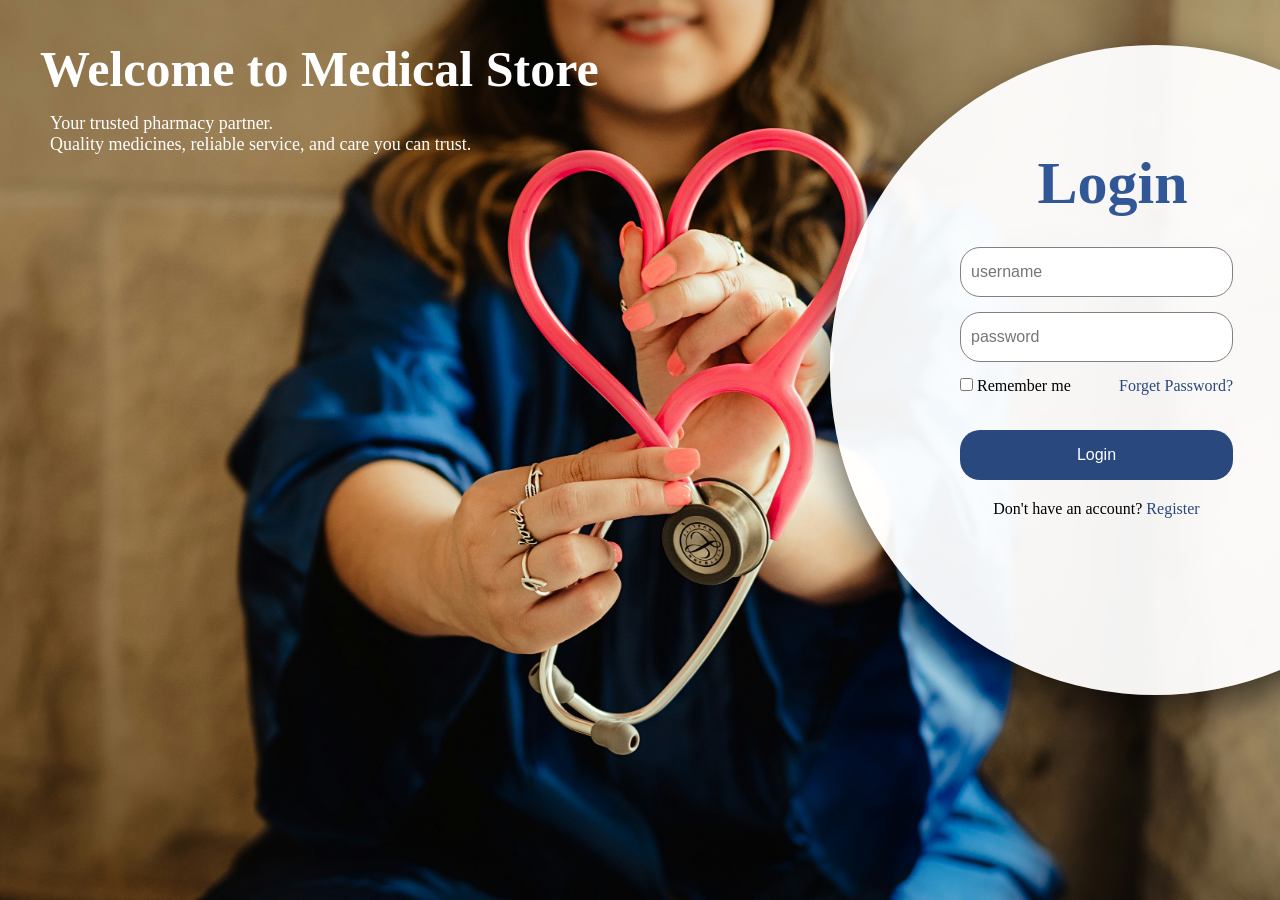
==== index.html @ 5628d589 "Add Files" ====
<!doctype html>
<html lang="en">
  <head>
    <meta charset="UTF-8" />
    <meta name="viewport" content="width=device-width, initial-scale=1.0" />
    <title>Medical Store</title>
    <link rel="stylesheet" href="style.css" />
  </head>
  <body>
    <div class="main">
      <div class="container">
        <h2>Welcome to Medical Store</h2>
        <p>
          Your trusted pharmacy partner.<br />
          Quality medicines, reliable service, and care you can trust.
        </p>
      </div>
      <div class="login">
        <div class="content">
          <h2>Login</h2>
          <form action="">
            <div class="input">
              <input type="text" placeholder="username" required />
            </div>
            <div class="input">
              <input type="password" placeholder="password" required />
            </div>
            <div class="option">
              <label><input type="checkbox" required > Remember me</label>
              <a href="#">Forget Password?</a>
            </div>
            <button type="submit" class="log">Login</button>
          </form>
          <div class="register">
           Don't have an account? <a href="\index2.html">Register</a> 
          </div>
        </div>
      </div>
    </div>
  </body>
</html>
---- style.css ----
*{
    margin: 0;
    padding: 0;
    box-sizing: border-box;
}

body{
    margin: 0;
    padding: 0;
    background-image: url("background1.jpg");
    height: 100vh;
    width: 100vw;   
    background-size: cover;
    background-position: center;
    /* overflow-x: hidden; */
    
    
}
.main{
    display: flex;
    justify-content: space-between;
    align-items: center;
}

.container{
    margin: 40px ;
    max-width: 700px;
    color: #ffffff;
}

.container h2 {
    font-weight: bolder;
    font-family: cursive;
    font-size: 50px;
    margin-bottom: 15px;
}
.container p{
    padding-left: 10px;
    font-family: cursive;
    font-size: 18px;
}

.login{
    position: fixed;
    right: -300px;
    top: 5%;
    height: 650px;
    width: 650px;
    background-color: rgba(255, 255, 255, 0.95);
    
    border-radius: 50%;
    box-shadow: 0 15px 35px rgba(0, 0, 0, 0.6);
    
    display: flex;
    flex-direction: column;
    justify-content: center;
    align-items: center;
    animation: slideIn 1s ease forwards;
    animation-delay: 0.5s; 
}

@keyframes slideIn {
    from {
        right: -400px;
        opacity: 0;
    }
    to {
        right: -200px;
        opacity: 1;
    }
}

.content{
    width: 60%;
    text-align: left;
}
.login h2{
    position: absolute;
    top: 16%;
    right: 45%;

    font-size: 60px;
    color: #325796;
    /* margin-bottom: 60px; */
}

.input{
    margin-bottom: 15px;
    position: relative;
    top: 25px;
}

.input input{
    width: 70%;
    height: 50px;
    border-radius: 20px;
    border: 1px solid grey;
    padding: 10px;
    outline: none;
    font-size: 16px;
}

.input input:focus {
    border-color: #29487d;
    box-shadow: 0 0 8px rgba(41, 72, 125, 0.4);
}
.option{
    display: flex;
    justify-content: space-between;
    width: 70%;
    margin-top: 40px;
    margin-bottom: 20px;
}
.log{
    width: 70%;
    height: 50px;
    border-radius: 20px;
    padding: 10px;
    margin-top: 15px;
    font-size: 16px;
    border: none;
    outline: none;
    color: #ffffff;
    background-color: #29487d;
    cursor: pointer;
    
}
button:hover{
    background-color: #233d69;
    box-shadow: 0 0 8px rgba(41, 72, 125, 0.4) ;
    transform: scale(1.03);
    /* transform: translateY(-2px); */
}

.register{
    width: 70%;
    text-align: center;
    margin-top: 20px;
}
a{
    text-decoration: none;
    color: #29487d;
}

a:hover{
    color: #192c4c;
    text-decoration: underline;
}






.content1{
    width: 60%;
    text-align: left;
    margin-top: 50px;
}
.content1 h2{
    position: absolute;
    top: 16%;
    right: 45%;
    
    font-size: 50px;
    color: #325796;
    /* margin-bottom: 60px; */
}
.input1{
        margin-bottom: 10px;
}
.input1 input{
        width: 70%;
        height: 40px;
        border-radius: 20px;
        border: 1px solid grey;
        padding: 10px;
        outline: none;
        font-size: 16px;
        
}
.input1 input:hover {
    border-color: #29487d;
    box-shadow: 0 0 8px rgba(41, 72, 125, 0.4);
}

.terms{
        width: 70%;
        margin-top: 0px;
        margin-bottom: 10px;
}
.reg{
        width: 70%;
        height: 50px;
        border-radius: 20px;
        padding: 10px;
        /* margin-top: 8px; */
        font-size: 16px;
        border: none;
        outline: none;
        color: #ffffff;
        background-color: #29487d;
        cursor: pointer; 
}
    
    @media (max-width: 950px) {
        
        .login {
            width: 550px;
            height: 550px;
            position: absolute;
            left: 15vw;
            top: 300px;
            animation: slideMobile 1s ease forwards;
            animation-delay: 0.5s;
        }
        .content{
            width: 70%;
            text-align: center;
        }
        .login h2{
            top: 12%;
            right: 40%;
    
            font-size: 50px;
    
        }
        .input input{
             height: 45px;
             width: 80%;
        }
        .option{
            padding-left: 8%;
            width: 90%;
        }
        .log{
            width: 80%;
        }
        .register{
            width: 100%;
        }
        .content1{
            width: 70%;
            text-align: center;
        }
        .content1 h2{
            top: 12%;
            right: 35%;
    
            font-size: 50px;
        }
        .terms{
            width: 90%;
        }
        
        
       
    
        @keyframes slideMobile {
            from {
                right: -350px;
            }
            to {
                right: -120px;
            }
        }
    }
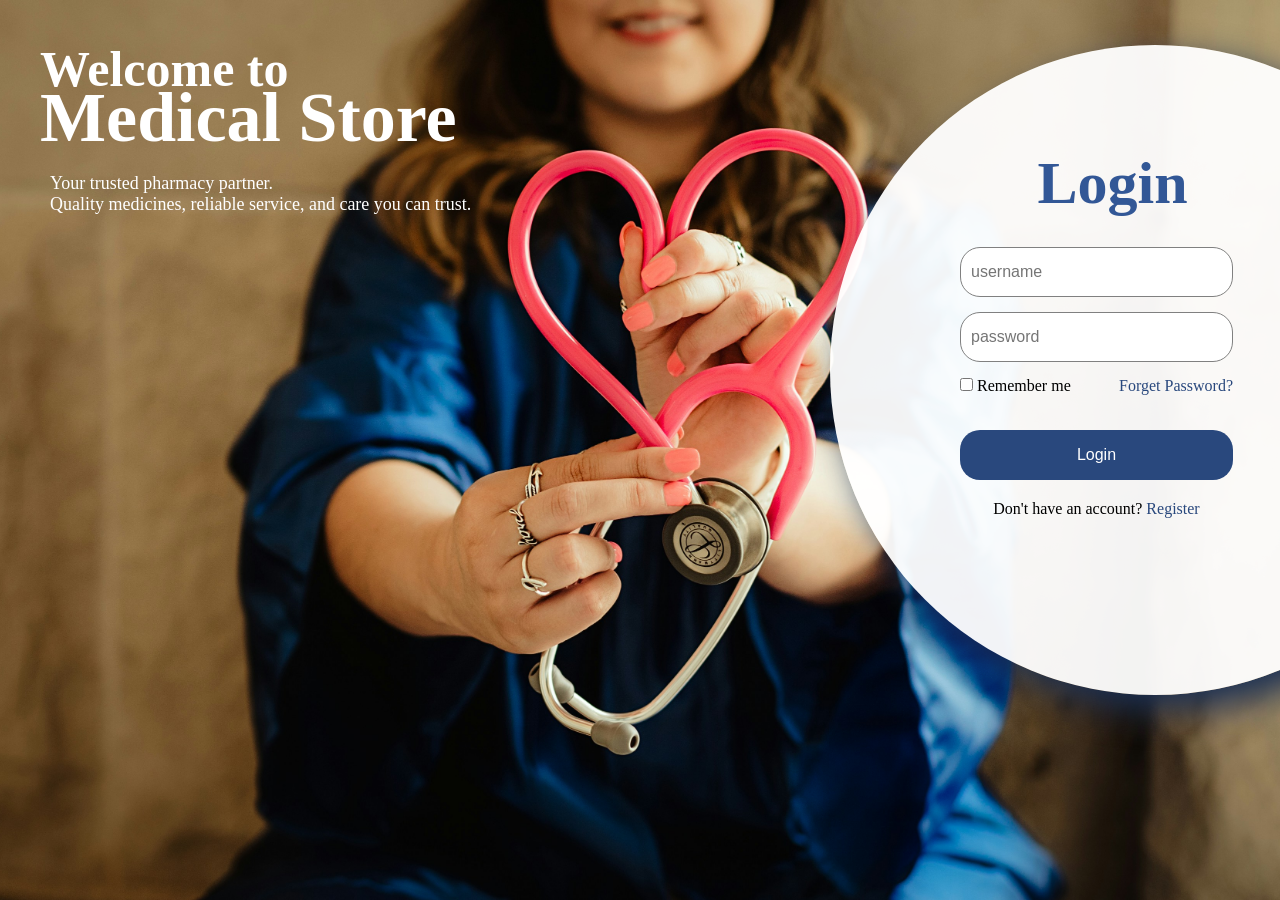
==== commit 590a9d7e: "next line for heading" ====
--- a/index.html
+++ b/index.html
@@ -9,7 +9,7 @@
   <body>
     <div class="main">
       <div class="container">
-        <h2>Welcome to Medical Store</h2>
+        <h2>Welcome to <h1>Medical Store</h1></h2>
         <p>
           Your trusted pharmacy partner.<br />
           Quality medicines, reliable service, and care you can trust.
--- a/style.css
+++ b/style.css
@@ -32,6 +32,14 @@
     font-weight: bolder;
     font-family: cursive;
     font-size: 50px;
+}
+.container h1{
+    margin-top: -20px;
+    font-weight: bolder;
+    font-family: cursive;
+    font-size: 70px;
+    /* color:rgb(0, 128, 13); */
+   
     margin-bottom: 15px;
 }
 .container p{
@@ -49,8 +57,9 @@
     background-color: rgba(255, 255, 255, 0.95);
     
     border-radius: 50%;
-    box-shadow: 0 15px 35px rgba(0, 0, 0, 0.6);
-    
+    
+    box-shadow: 15px 15px 35px #1b3054;
+    /* filter: drop-shadow(15px 15px 35px #1b3054); */
     display: flex;
     flex-direction: column;
     justify-content: center;
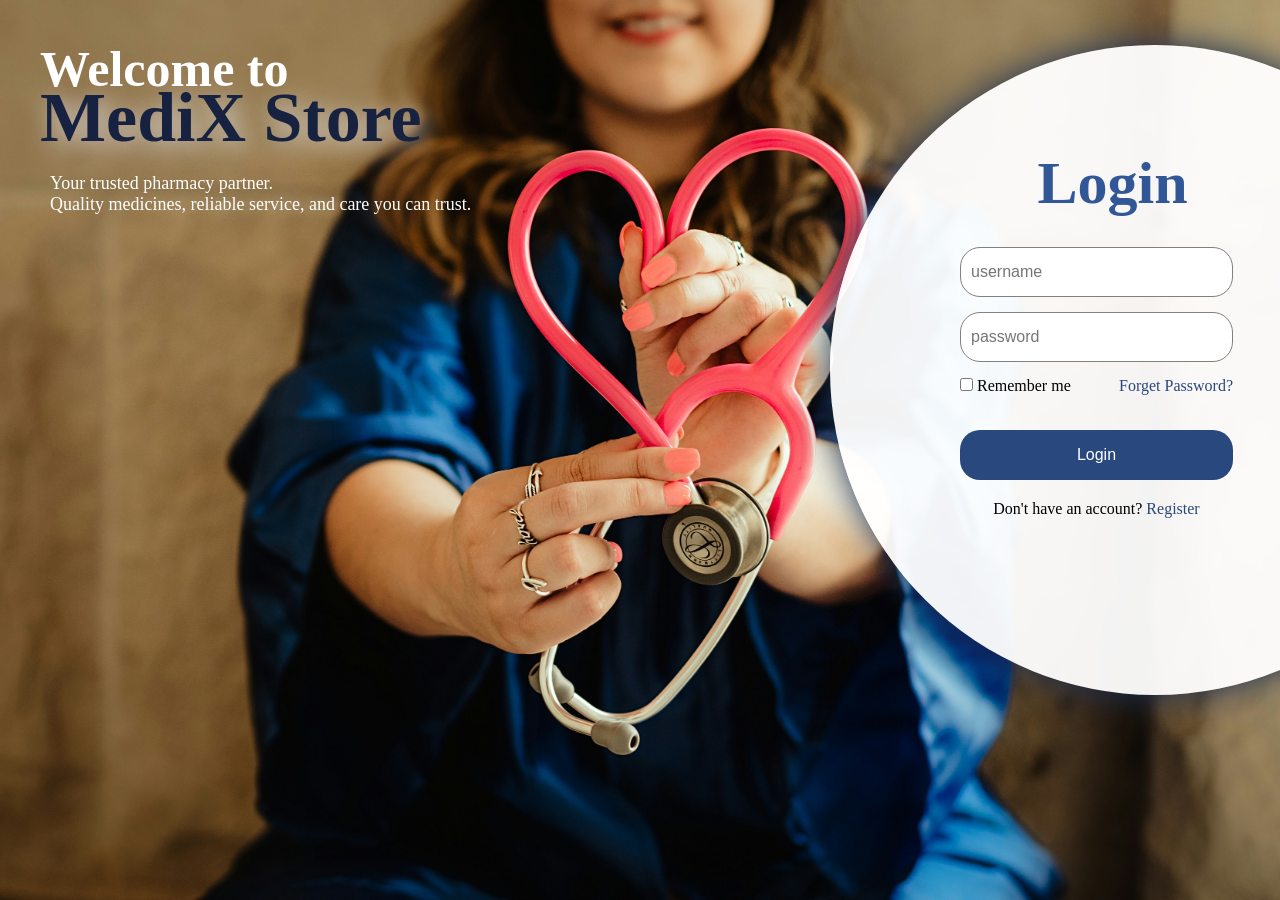
==== commit 932d436f: "Home page added" ====
--- a/index.html
+++ b/index.html
@@ -3,13 +3,13 @@
   <head>
     <meta charset="UTF-8" />
     <meta name="viewport" content="width=device-width, initial-scale=1.0" />
-    <title>Medical Store</title>
+    <title>Medix Store</title>
     <link rel="stylesheet" href="style.css" />
   </head>
   <body>
     <div class="main">
       <div class="container">
-        <h2>Welcome to <h1>Medical Store</h1></h2>
+        <h2>Welcome to <h1>MediX Store</h1></h2>
         <p>
           Your trusted pharmacy partner.<br />
           Quality medicines, reliable service, and care you can trust.
--- a/style.css
+++ b/style.css
@@ -38,7 +38,8 @@
     font-weight: bolder;
     font-family: cursive;
     font-size: 70px;
-    /* color:rgb(0, 128, 13); */
+    color:#16223f;
+    text-shadow: 5px 5px 25px rgb(218, 216, 216);
    
     margin-bottom: 15px;
 }
@@ -57,8 +58,11 @@
     background-color: rgba(255, 255, 255, 0.95);
     
     border-radius: 50%;
-    
-    box-shadow: 15px 15px 35px #1b3054;
+    outline: none;
+
+    
+    /* box-shadow: 15px 15px 35px #1b3054; */
+    box-shadow: 0px 0px 35px #1b3054;
     /* filter: drop-shadow(15px 15px 35px #1b3054); */
     display: flex;
     flex-direction: column;
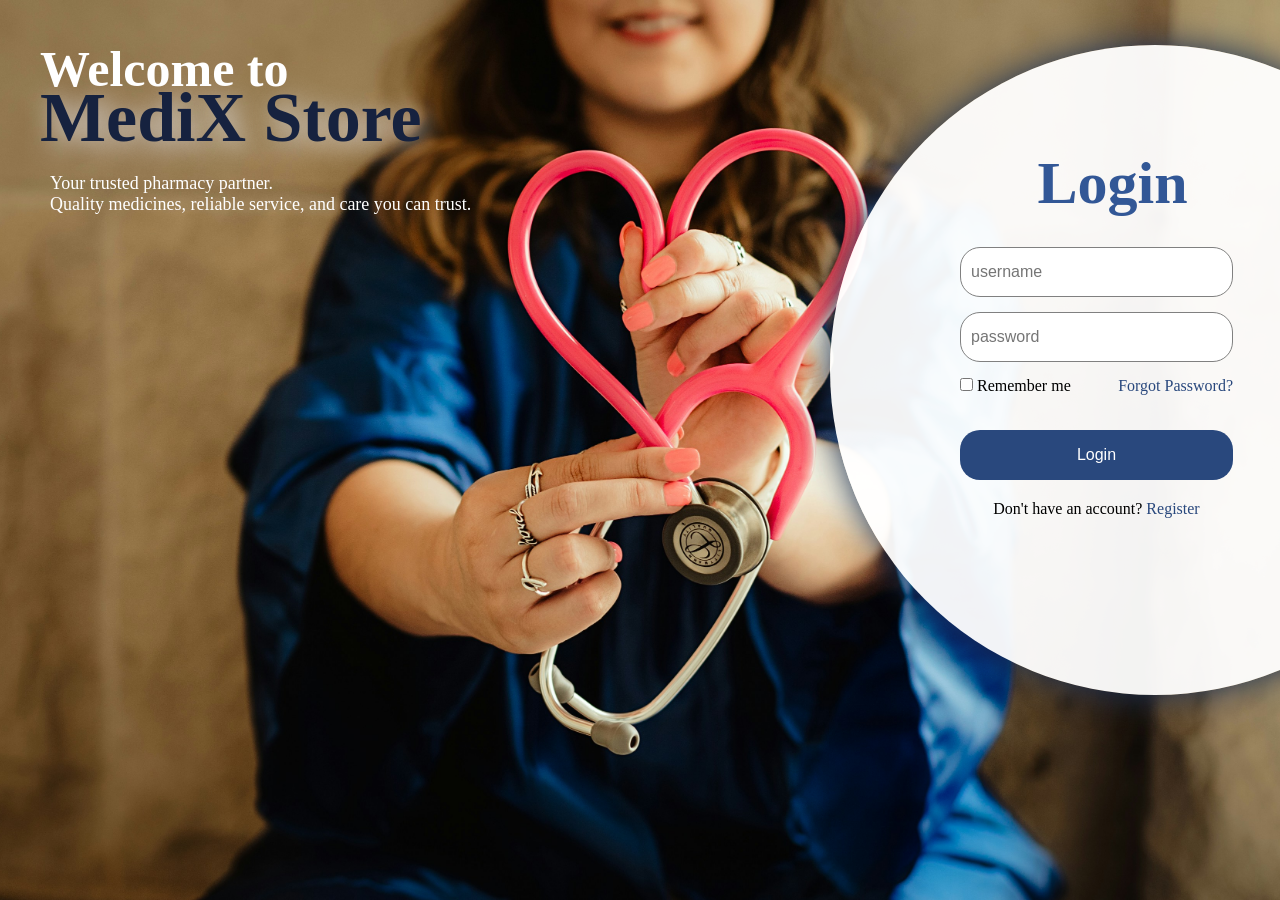
==== commit fcf7b69b: "Correcting spell" ====
--- a/index.html
+++ b/index.html
@@ -27,7 +27,7 @@
             </div>
             <div class="option">
               <label><input type="checkbox" required > Remember me</label>
-              <a href="#">Forget Password?</a>
+              <a href="#">Forgot Password?</a>
             </div>
             <button type="submit" class="log">Login</button>
           </form>
